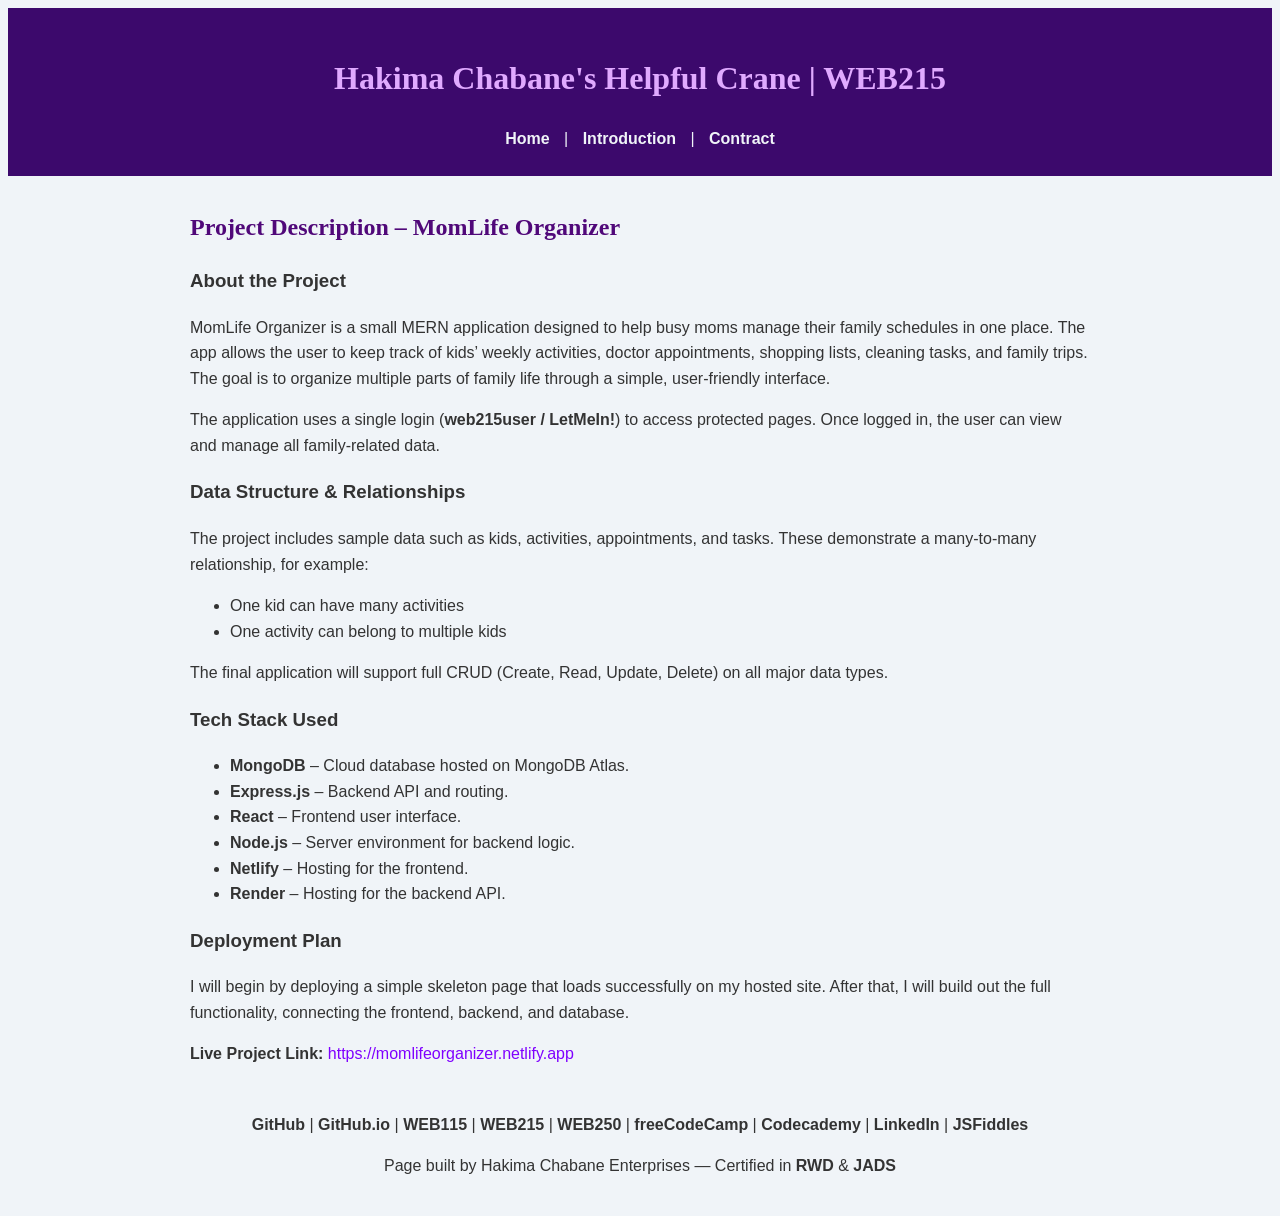
==== MomLifeOrganizer/project-description.html @ 011ba982 ".." ====
<!DOCTYPE html>
<html lang="en">

<head>
  <meta charset="UTF-8">
  <meta name="viewport" content="width=device-width, initial-scale=1.0">
  <title>Hakima Chabane's Helpful Crane | WEB215 | MomLife Organizer – Project Description</title>
  <link rel="stylesheet" type="text/css" href="styles/default.css" />
</head>

<body>

<!-- Header include -->
<div data-include="components/header.html"></div>

<main>
  <h2>Project Description – MomLife Organizer</h2>

  <h3>About the Project</h3>
  <p>
    MomLife Organizer is a small MERN application designed to help busy moms manage their family schedules
    in one place. The app allows the user to keep track of kids’ weekly activities, doctor appointments,
    shopping lists, cleaning tasks, and family trips. The goal is to organize multiple parts of family life
    through a simple, user-friendly interface.
  </p>

  <p>
    The application uses a single login (<strong>web215user / LetMeIn!</strong>) to access protected pages.
    Once logged in, the user can view and manage all family-related data.
  </p>

  <h3>Data Structure & Relationships</h3>
  <p>
    The project includes sample data such as kids, activities, appointments, and tasks. These demonstrate
    a many-to-many relationship, for example:
  </p>

  <ul>
    <li>One kid can have many activities</li>
    <li>One activity can belong to multiple kids</li>
  </ul>

  <p>
    The final application will support full CRUD (Create, Read, Update, Delete) on all major data types.
  </p>

  <h3>Tech Stack Used</h3>
  <ul>
    <li><strong>MongoDB</strong> – Cloud database hosted on MongoDB Atlas.</li>
    <li><strong>Express.js</strong> – Backend API and routing.</li>
    <li><strong>React</strong> – Frontend user interface.</li>
    <li><strong>Node.js</strong> – Server environment for backend logic.</li>
    <li><strong>Netlify</strong> – Hosting for the frontend.</li>
    <li><strong>Render</strong> – Hosting for the backend API.</li>
  </ul>

  <h3>Deployment Plan</h3>
  <p>
    I will begin by deploying a simple skeleton page that loads successfully on my hosted site. After that,
    I will build out the full functionality, connecting the frontend, backend, and database.
  </p>

  <!-- ⭐ Added your live project link here -->
  <p>
    <strong>Live Project Link:</strong>
    <a href="https://momlifeorganizer.netlify.app" target="_blank">
      https://momlifeorganizer.netlify.app
    </a>
  </p>

</main>

<!-- Footer include -->
<div data-include="components/footer.html"></div>

<script src="scripts/HTMLInclude.js"></script>
<script src="https://lint.page/kit/880bd5.js" crossorigin="anonymous"></script>

</body>
</html>
---- MomLifeOrganizer/styles/default.css ----
body {
    font-family: 'Arial', Helvetica, sans-serif;
    background-color: #F0F4F8; /* light neutral for contrast */
    color: #333333; /* dark text for readability */
    line-height: 1.6;
}

/* Header */
header {
    text-align: center;
    padding: 1.5rem;
    background-color: #3C096C; /* Vivid Nightfall deep purple */
    color: #F0F4F8; /* light text */
}

h1 {
    /* keep your existing h1 styles */
    font-family: 'Georgia', serif;
    color: #E0AAFF; /* whatever you have now */
}

h2 {
    font-family: 'Georgia', serif; /* same font as h1 */
    color: #500879; /* new deep purple for h2 */
}

/* Navigation */
nav a {
    color: #F0F4F8; /* white/light nav links */
    text-decoration: none;
    margin: 0 10px;
    font-weight: bold;
}

nav a:hover {
    color: #FF77FF; /* hover vivid pink accent */
    text-decoration: underline;
    cursor: pointer;
}

/* Main */
main {
    width: 80%;
    max-width: 900px;
    margin: 2rem auto;
}

main p {
    margin-bottom: 1rem;
}

/* Figure & Image */
figure {
    text-align: center;
    margin: 2rem 0;
}

figure img {
    max-width: 100%;
    height: auto;
    border-radius: 8px;
}

figcaption {
    font-style: italic;
    margin-top: 0.5rem;
    color: #730d85; /* soft pastel purple */
}

/* Links in content */
a {
    color: #7F00FF; /* vivid purple-blue */
    text-decoration: none;
}

a:hover {
    color: #FF77FF; /* vivid pink accent */
    text-decoration: underline;
    cursor: pointer;
}

/* Blockquote */
blockquote {
    text-align: center;
    font-style: italic;
    margin: 2rem 0;
    color: #AA00FF; /* vivid accent */
}

blockquote br {
    line-height: 1.5;
}

/* Footer */
footer {
    background-color: var(--dark-purple);
    color: var(--white);
    text-align: center;
    padding: 0.8rem;
    margin-top: 1rem;
}

footer a {
    color: var(--white);
    font-weight: bold;
}
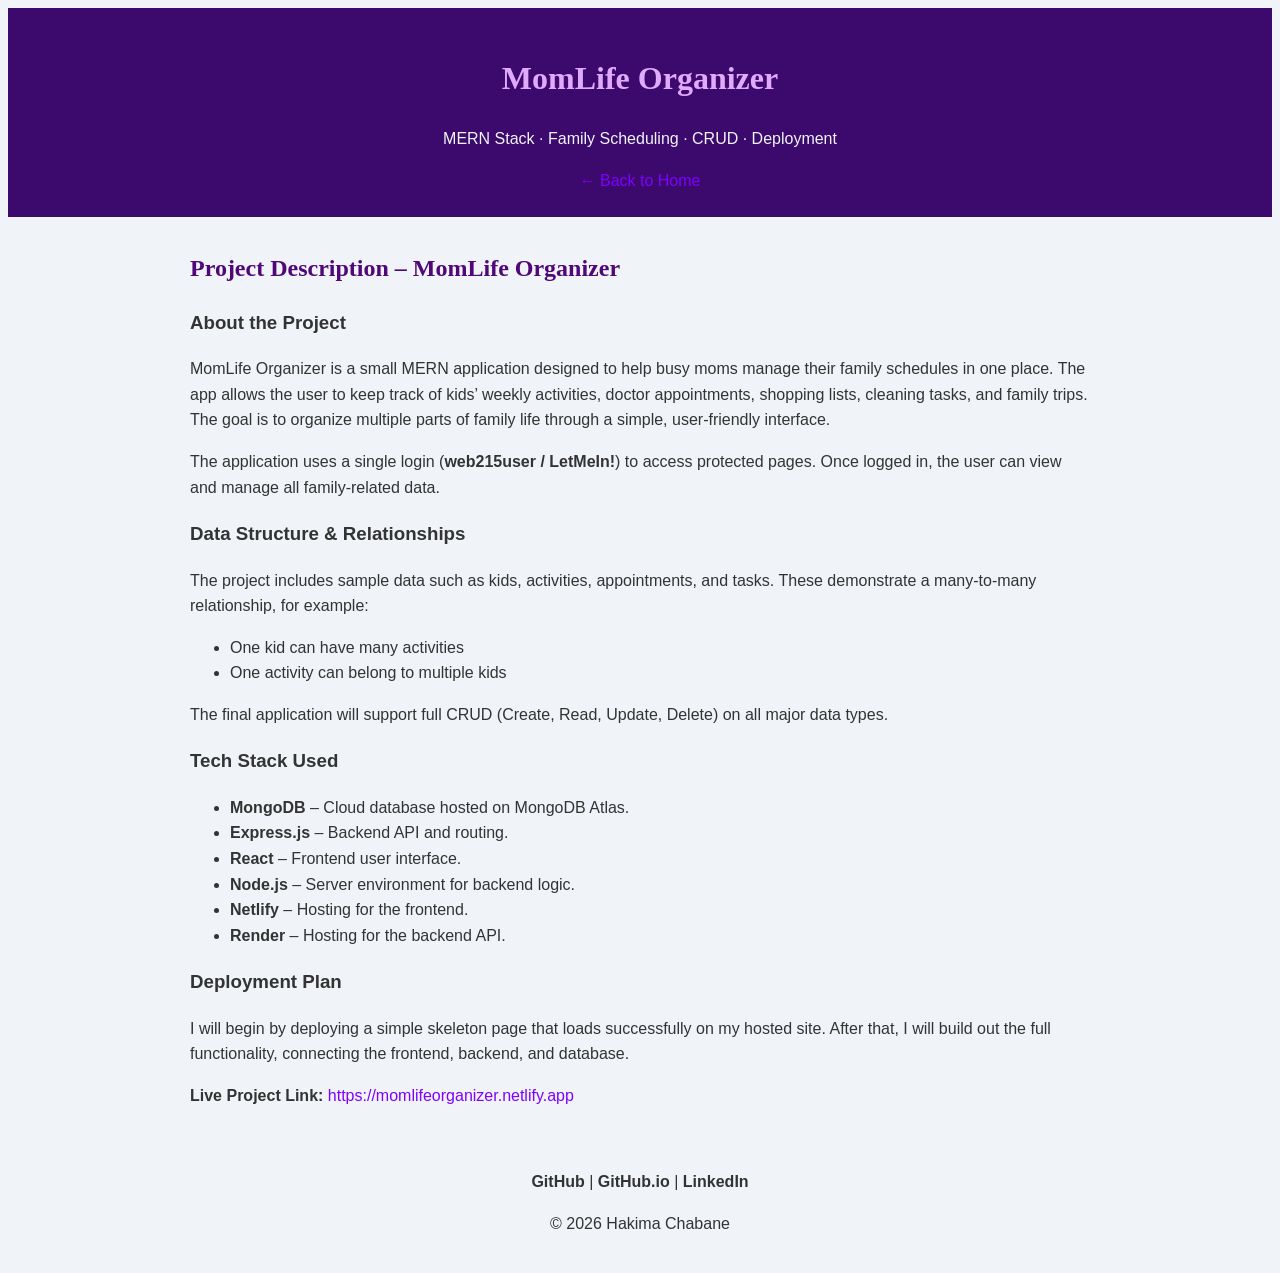
==== commit 31217908: ".." ====
--- a/MomLifeOrganizer/project-description.html
+++ b/MomLifeOrganizer/project-description.html
@@ -1,83 +1,93 @@
 <!DOCTYPE html>
 <html lang="en">
+<head>
+    <meta charset="UTF-8">
+    <meta name="viewport" content="width=device-width, initial-scale=1.0">
+    <title>MomLife Organizer – Project Description | Hakima Chabane</title>
 
-<head>
-  <meta charset="UTF-8">
-  <meta name="viewport" content="width=device-width, initial-scale=1.0">
-  <title>Hakima Chabane's Helpful Crane | WEB215 | MomLife Organizer – Project Description</title>
-  <link rel="stylesheet" type="text/css" href="styles/default.css" />
+    <!-- Use your existing CSS file -->
+    <link rel="stylesheet" href="styles/default.css">
 </head>
 
 <body>
 
-<!-- Header include -->
-<div data-include="components/header.html"></div>
+    <header>
+        <h1>MomLife Organizer</h1>
+        <p class="sub-heading">MERN Stack · Family Scheduling · CRUD · Deployment</p>
 
-<main>
-  <h2>Project Description – MomLife Organizer</h2>
+        <a href="../index.html" class="back-btn">← Back to Home</a>
+    </header>
 
-  <h3>About the Project</h3>
-  <p>
-    MomLife Organizer is a small MERN application designed to help busy moms manage their family schedules
-    in one place. The app allows the user to keep track of kids’ weekly activities, doctor appointments,
-    shopping lists, cleaning tasks, and family trips. The goal is to organize multiple parts of family life
-    through a simple, user-friendly interface.
-  </p>
+    <main>
+        <h2>Project Description – MomLife Organizer</h2>
 
-  <p>
-    The application uses a single login (<strong>web215user / LetMeIn!</strong>) to access protected pages.
-    Once logged in, the user can view and manage all family-related data.
-  </p>
+        <h3>About the Project</h3>
+        <p>
+            MomLife Organizer is a small MERN application designed to help busy moms manage their family schedules
+            in one place. The app allows the user to keep track of kids’ weekly activities, doctor appointments,
+            shopping lists, cleaning tasks, and family trips. The goal is to organize multiple parts of family life
+            through a simple, user-friendly interface.
+        </p>
 
-  <h3>Data Structure & Relationships</h3>
-  <p>
-    The project includes sample data such as kids, activities, appointments, and tasks. These demonstrate
-    a many-to-many relationship, for example:
-  </p>
+        <p>
+            The application uses a single login (<strong>web215user / LetMeIn!</strong>) to access protected pages.
+            Once logged in, the user can view and manage all family-related data.
+        </p>
 
-  <ul>
-    <li>One kid can have many activities</li>
-    <li>One activity can belong to multiple kids</li>
-  </ul>
+        <h3>Data Structure & Relationships</h3>
+        <p>
+            The project includes sample data such as kids, activities, appointments, and tasks. These demonstrate
+            a many-to-many relationship, for example:
+        </p>
 
-  <p>
-    The final application will support full CRUD (Create, Read, Update, Delete) on all major data types.
-  </p>
+        <ul>
+            <li>One kid can have many activities</li>
+            <li>One activity can belong to multiple kids</li>
+        </ul>
 
-  <h3>Tech Stack Used</h3>
-  <ul>
-    <li><strong>MongoDB</strong> – Cloud database hosted on MongoDB Atlas.</li>
-    <li><strong>Express.js</strong> – Backend API and routing.</li>
-    <li><strong>React</strong> – Frontend user interface.</li>
-    <li><strong>Node.js</strong> – Server environment for backend logic.</li>
-    <li><strong>Netlify</strong> – Hosting for the frontend.</li>
-    <li><strong>Render</strong> – Hosting for the backend API.</li>
-  </ul>
+        <p>
+            The final application will support full CRUD (Create, Read, Update, Delete) on all major data types.
+        </p>
 
-  <h3>Deployment Plan</h3>
-  <p>
-    I will begin by deploying a simple skeleton page that loads successfully on my hosted site. After that,
-    I will build out the full functionality, connecting the frontend, backend, and database.
-  </p>
+        <h3>Tech Stack Used</h3>
+        <ul>
+            <li><strong>MongoDB</strong> – Cloud database hosted on MongoDB Atlas.</li>
+            <li><strong>Express.js</strong> – Backend API and routing.</li>
+            <li><strong>React</strong> – Frontend user interface.</li>
+            <li><strong>Node.js</strong> – Server environment for backend logic.</li>
+            <li><strong>Netlify</strong> – Hosting for the frontend.</li>
+            <li><strong>Render</strong> – Hosting for the backend API.</li>
+        </ul>
 
-  <!-- ⭐ Added your live project link here -->
-  <p>
-    <strong>Live Project Link:</strong>
-    <a href="https://momlifeorganizer.netlify.app" target="_blank">
-      https://momlifeorganizer.netlify.app
-    </a>
-  </p>
+        <h3>Deployment Plan</h3>
+        <p>
+            I will begin by deploying a simple skeleton page that loads successfully on my hosted site. After that,
+            I will build out the full functionality, connecting the frontend, backend, and database.
+        </p>
 
-</main>
+        <p>
+            <strong>Live Project Link:</strong>
+            <a href="https://momlifeorganizer.netlify.app" target="_blank">
+                https://momlifeorganizer.netlify.app
+            </a>
+        </p>
 
-<!-- Footer include -->
-<div data-include="components/footer.html"></div>
+    </main>
 
-<script src="scripts/HTMLInclude.js"></script>
-<script src="https://lint.page/kit/880bd5.js" crossorigin="anonymous"></script>
+    <footer>
+        <p>
+            <a href="https://github.com/hakima16" target="_blank">GitHub</a> |
+            <a href="https://hakima16.github.io/" target="_blank">GitHub.io</a> |
+            <a href="https://www.linkedin.com/feed/" target="_blank">LinkedIn</a>
+        </p>
+
+        <p id="current-year"></p>
+
+        <script>
+            const year = new Date().getFullYear();
+            document.getElementById('current-year').textContent = `© ${year} Hakima Chabane`;
+        </script>
+    </footer>
 
 </body>
 </html>
-
-
-
